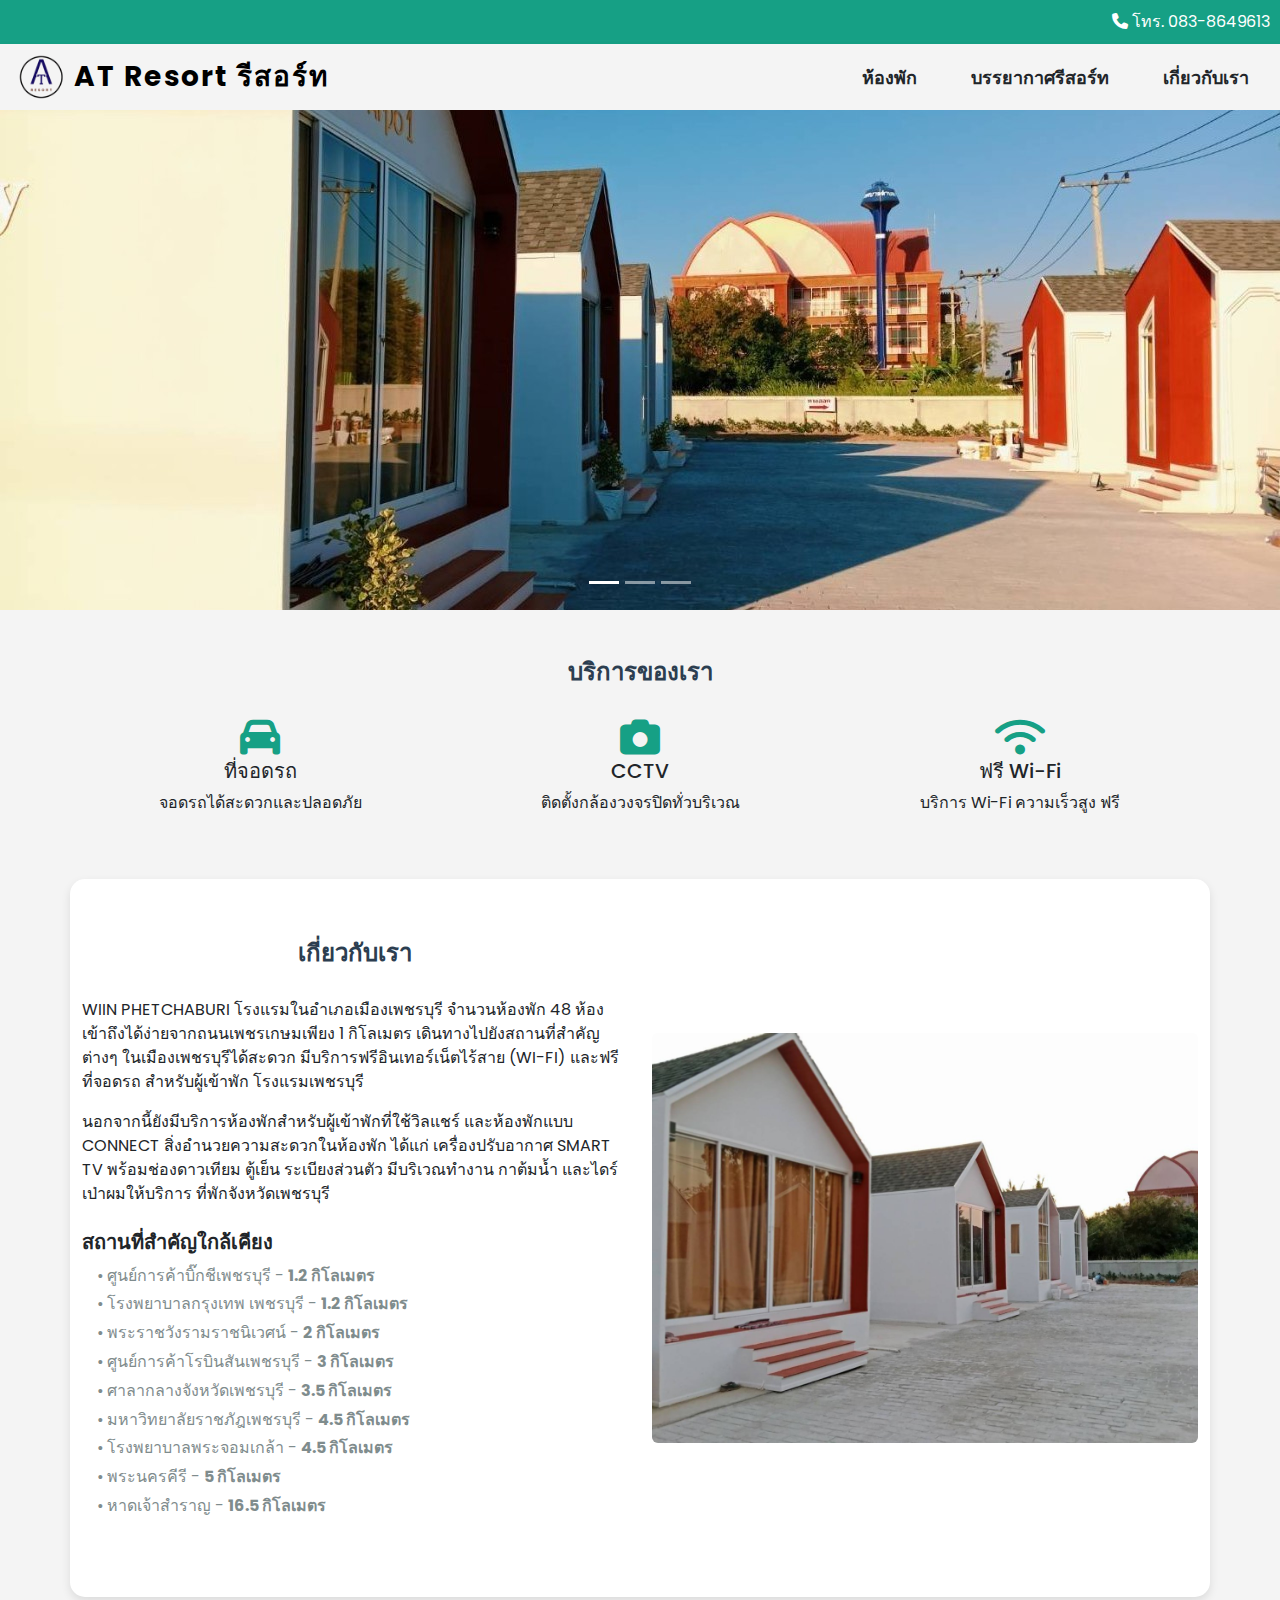
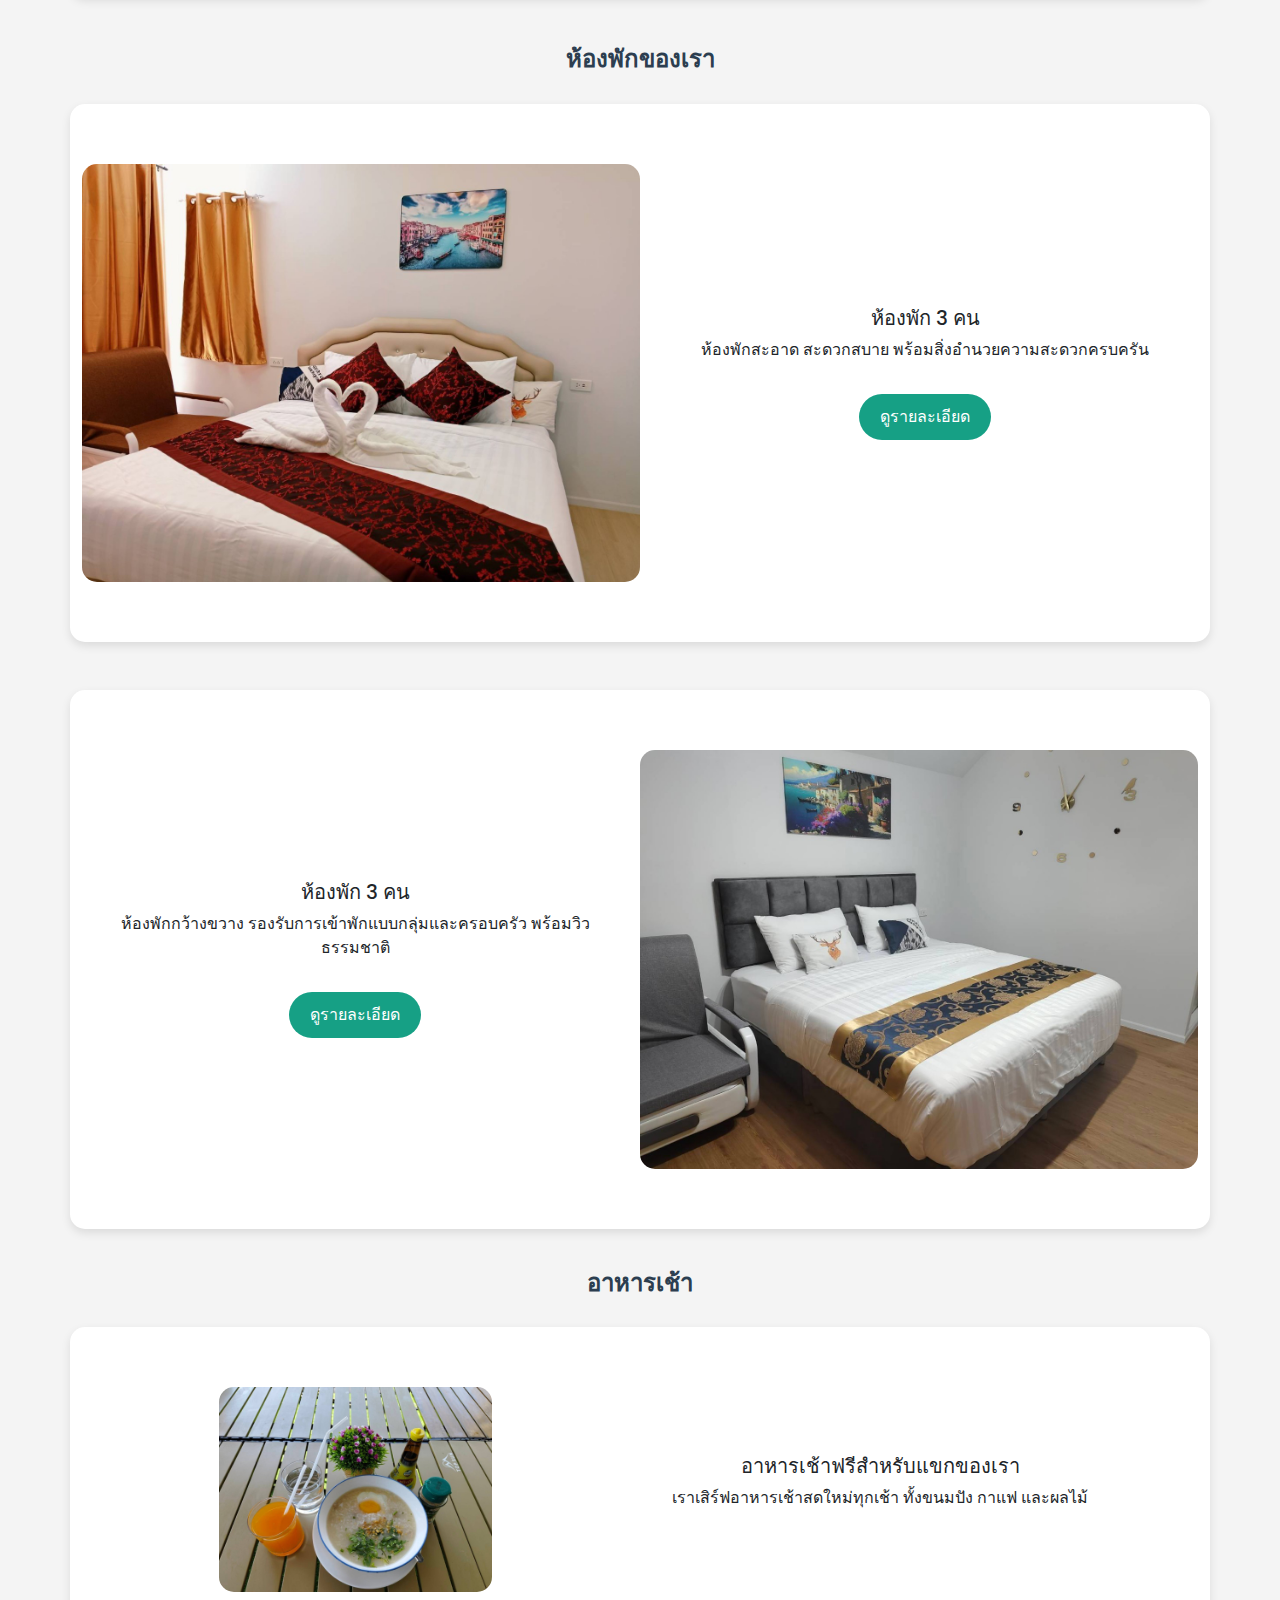
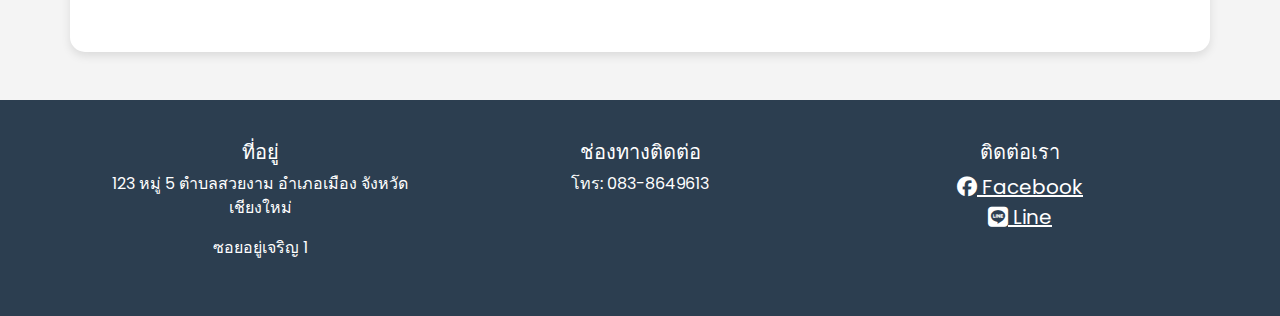
==== index.html @ 9716ce01 "Add files via upload" ====
<!DOCTYPE html>
<html lang="th">

<head>
    <meta charset="UTF-8">
    <meta name="viewport" content="width=device-width, initial-scale=1.0">
    <title>AT Resort | รีสอร์ท</title>
    <script src="https://cdn.jsdelivr.net/npm/bootstrap@5.3.0/dist/js/bootstrap.bundle.min.js"></script>

    <!-- Bootstrap 5 -->
    <link href="https://cdn.jsdelivr.net/npm/bootstrap@5.3.0/dist/css/bootstrap.min.css" rel="stylesheet">

    <!-- Font Awesome -->
    <link rel="stylesheet" href="https://cdnjs.cloudflare.com/ajax/libs/font-awesome/6.5.1/css/all.min.css">

    <!-- Google Font -->
    <link href="https://fonts.googleapis.com/css2?family=Poppins:wght@300;400;600&display=swap" rel="stylesheet">

    <style>
        /* Global Styles */
        * {
            margin: 0;
            padding: 0;
            box-sizing: border-box;
            font-family: 'Poppins', sans-serif;
        }

        body {
            background-color: #f4f4f4;
        }

        /* Top Nav */
        .nav-top {
            background-color: #16a085;
            text-align: left;
            color: white;
            font-size: 16px;
            display: flex;
            justify-content: flex-end;
            padding-left: 20px;
            padding: 10px;
        }

        .nav-container {
            display: flex;
            justify-content: space-between;
            align-items: center;
            padding: 15px 20px;
            box-shadow: 0 4px 8px rgba(0, 0, 0, 0.1);
        }

        .nav-logo h1 {
            font-size: 28px;
            color: #000000;
            font-weight: bold;
            letter-spacing: 2px;
        }

        .nav-menu ul {
            list-style: none;
            display: flex;
            gap: 30px;
        }

        .nav-menu a {
            text-decoration: none;
            font-size: 18px;
            color: #000000;
            font-weight: 500;
            transition: 0.3s ease;
            padding: 10px 15px;
        }

        .nav-menu a:hover {
            color: #16a085;
            /* เปลี่ยนสีของตัวอักษรเมื่อ hover */
            border-bottom: 2px solid #16a085;
            /* เพิ่มเส้นใต้เมนู */
        }

            /* Navbar Menu Hover Effect */
    .nav-menu ul li a {
        position: relative;
        padding: 10px 15px;
        transition: all 0.3s ease-in-out;
        border-radius: 8px;
    }

    /* เอฟเฟกต์ Hover บนเมนู (เฉพาะจอใหญ่) */
    @media (min-width: 992px) {
        .nav-menu ul li a:hover {
            background-color: #16a085;
            color: white !important;
            box-shadow: 0px 4px 10px rgba(0, 0, 0, 0.15);
            transform: translateY(-2px);
        }
    }
        /* Banner */
        .banner {
            width: 100%;
            height: 60vh;
            overflow: hidden;
        }

        .banner img {
            width: 100%;
            height: 100%;
            object-fit: cover;
            opacity: 0.9;
        }

        /* Section */
        .section-title {
            text-align: center;
            margin-bottom: 30px;
            font-size: 24px;
            font-weight: 600;
            color: #2c3e50;
        }

        .room-section,
        .breakfast-section {
            padding: 60px 0;
            background-color: white;
            border-radius: 15px;
            box-shadow: 0 4px 10px rgba(0, 0, 0, 0.1);
            overflow: hidden;
            margin-bottom: 40px;
        }

        .img-container img {
            border-radius: 15px;
            transition: transform 0.4s ease-in-out;
        }

        .img-container:hover img {
            transform: scale(1.05);
        }

        .room-info,
        .breakfast-info {
            padding: 20px;
            text-align: center;
        }

        /* ABOUT Section */
        .about-section {
            padding: 60px 0;
            background-color: white;
            border-radius: 15px;
            box-shadow: 0 4px 10px rgba(0, 0, 0, 0.1);
            overflow: hidden;
            margin-bottom: 40px;
        }

        .about-section .section-title {
            font-size: 24px;
            font-weight: 600;
            color: #2c3e50;
        }

        .about-section ul {
            padding-left: 15px;
        }

        .about-section ul li {
            font-size: 16px;
            color: #7f8c8d;
            line-height: 1.8;
        }

        .btn-resort {
            background: #16a085;
            color: white;
            border-radius: 25px;
            padding: 10px 20px;
            transition: 0.3s ease-in-out;
        }

        .btn-resort:hover {
            background: #1abc9c;
            color: #ffffff;
            transform: scale(1.1);
        }

        /* Footer */
        .footer {
            background-color: #2c3e50;
            color: white;
            padding: 40px 0;
            text-align: center;
        }

        .footer .social-icons a {
            color: white;
            font-size: 20px;
            margin: 0 10px;
            transition: 0.3s;
        }

        .footer .social-icons a:hover {
            color: #1abc9c;
        }
    </style>
</head>

<body>

   <!-- Top Nav -->
<div class="nav-top">
    <span><i class="fa-solid fa-phone"></i> โทร. 083-8649613</span>
</div>

<header>
    <div class="nav-container d-flex align-items-center justify-content-between px-3 py-2">
        <!-- โลโก้ -->
        <div class="nav-logo d-flex align-items-center">
            <img src="Logo-01.png" alt="AT Resort Logo" class="logo-img me-2" style="height: 50px; width: 50px;object-fit: contain; ">
            <h1 class="m-0">AT Resort รีสอร์ท</h1>
        </div>

        <!-- เมนูหลัก (แสดงเฉพาะจอใหญ่) -->
        <nav class="nav-menu d-none d-lg-flex">
            <ul class="d-flex list-unstyled m-0 gap-4">
                <li><a href="#" class="text-decoration-none text-dark fw-semibold">ห้องพัก</a></li>
                <li><a href="#" class="text-decoration-none text-dark fw-semibold">บรรยากาศรีสอร์ท</a></li>
                <li><a href="#" class="text-decoration-none text-dark fw-semibold">เกี่ยวกับเรา</a></li>
            </ul>
        </nav>

        <!-- Burger Menu Button (แสดงเฉพาะจอเล็ก) -->
        <button class="navbar-toggler d-lg-none border-0 bg-transparent shadow-sm rounded-circle p-2" 
                type="button" data-bs-toggle="collapse" data-bs-target="#navbarNav">
            <i class="fa-solid fa-bars fs-3"></i>
        </button>
    </div>

    <!-- เมนูสำหรับจอเล็ก (ใช้ collapse) -->
    <div class="collapse navbar-collapse d-lg-none bg-light p-3 shadow-sm rounded" id="navbarNav">
        <ul class="navbar-nav d-flex flex-column align-items-center text-center">
            <li class="py-2 w-100"><a href="#" class="text-decoration-none text-dark fw-semibold d-block py-2">ห้องพัก</a></li>
            <li class="py-2 w-100"><a href="#" class="text-decoration-none text-dark fw-semibold d-block py-2">บรรยากาศรีสอร์ท</a></li>
            <li class="py-2 w-100"><a href="#" class="text-decoration-none text-dark fw-semibold d-block py-2">เกี่ยวกับเรา</a></li>
        </ul>
    </div>
</header>

    
    

    <!-- Carousel (Banner) -->
    <div id="carouselExampleIndicators" class="carousel slide" data-bs-ride="carousel">
        <div class="carousel-indicators">
            <button type="button" data-bs-target="#carouselExampleIndicators" data-bs-slide-to="0"
                class="active"></button>
            <button type="button" data-bs-target="#carouselExampleIndicators" data-bs-slide-to="1"></button>
            <button type="button" data-bs-target="#carouselExampleIndicators" data-bs-slide-to="2"></button>
        </div>
        <div class="carousel-inner">
            <div class="carousel-item active">
                <img src="AT-resort01.jpg" class="d-block w-100" alt="Banner 1"
                    style="height: 500px; object-fit: cover; transition: 0.5s;">
            </div>
            <div class="carousel-item">
                <img src="AT-resort01.jpg" class="d-block w-100" alt="Banner 2"
                    style="height: 500px; object-fit: cover; transition: 0.5s;">
            </div>
            <div class="carousel-item">
                <img src="AT-resort01.jpg" class="d-block w-100" alt="Banner 3"
                    style="height: 500px; object-fit: cover; transition: 0.5s;">
            </div>
        </div>
    </div>

    <!-- Service Icons Section -->
    <div class="container mt-5">
        <h2 class="section-title">บริการของเรา</h2>
        <div class="row text-center">
            <!-- Service 1: Car Parking -->
            <div class="col-md-4">
                <i class="fa-solid fa-car" style="font-size: 40px; color: #16a085;"></i>
                <h5>ที่จอดรถ</h5>
                <p>จอดรถได้สะดวกและปลอดภัย</p>
            </div>
            <!-- Service 2: CCTV -->
            <div class="col-md-4">
                <i class="fa-solid fa-camera" style="font-size: 40px; color: #16a085;"></i>
                <h5>CCTV</h5>
                <p>ติดตั้งกล้องวงจรปิดทั่วบริเวณ</p>
            </div>
            <!-- Service 3: Free Wi-Fi -->
            <div class="col-md-4">
                <i class="fa-solid fa-wifi" style="font-size: 40px; color: #16a085;"></i>
                <h5>ฟรี Wi-Fi</h5>
                <p>บริการ Wi-Fi ความเร็วสูง ฟรี</p>
            </div>
        </div>
    </div>




    <!-- ABOUT WIIN PHETCHABURI -->
    <div class="container mt-5">
        <div class="row about-section">
            <!-- ข้อความอยู่ซ้าย -->
            <div class="col-md-6 d-flex align-items-center">
                <div>
                    <h2 class="section-title">เกี่ยวกับเรา</h2>
                    <p>
                        WIIN PHETCHABURI โรงแรมในอำเภอเมืองเพชรบุรี จำนวนห้องพัก 48 ห้อง
                        เข้าถึงได้ง่ายจากถนนเพชรเกษมเพียง 1 กิโลเมตร เดินทางไปยังสถานที่สำคัญต่างๆ
                        ในเมืองเพชรบุรีได้สะดวก มีบริการฟรีอินเทอร์เน็ตไร้สาย (WI-FI) และฟรีที่จอดรถ
                        สำหรับผู้เข้าพัก โรงแรมเพชรบุรี
                    </p>
                    <p>
                        นอกจากนี้ยังมีบริการห้องพักสำหรับผู้เข้าพักที่ใช้วิลแชร์ และห้องพักแบบ CONNECT
                        สิ่งอำนวยความสะดวกในห้องพัก ได้แก่ เครื่องปรับอากาศ SMART TV พร้อมช่องดาวเทียม
                        ตู้เย็น ระเบียงส่วนตัว มีบริเวณทำงาน กาต้มน้ำ และไดร์เป่าผมให้บริการ ที่พักจังหวัดเพชรบุรี
                    </p>

                    <h5 class="mt-4 fw-bold">สถานที่สำคัญใกล้เคียง</h5>
                    <ul class="list-unstyled">
                        <li>• ศูนย์การค้าบิ๊กชีเพชรบุรี - <strong>1.2 กิโลเมตร</strong></li>
                        <li>• โรงพยาบาลกรุงเทพ เพชรบุรี - <strong>1.2 กิโลเมตร</strong></li>
                        <li>• พระราชวังรามราชนิเวศน์ - <strong>2 กิโลเมตร</strong></li>
                        <li>• ศูนย์การค้าโรบินสันเพชรบุรี - <strong>3 กิโลเมตร</strong></li>
                        <li>• ศาลากลางจังหวัดเพชรบุรี - <strong>3.5 กิโลเมตร</strong></li>
                        <li>• มหาวิทยาลัยราชภัฎเพชรบุรี - <strong>4.5 กิโลเมตร</strong></li>
                        <li>• โรงพยาบาลพระจอมเกล้า - <strong>4.5 กิโลเมตร</strong></li>
                        <li>• พระนครคีรี - <strong>5 กิโลเมตร</strong></li>
                        <li>• หาดเจ้าสำราญ - <strong>16.5 กิโลเมตร</strong></li>
                    </ul>
                </div>
            </div>

            <!-- รูปภาพอยู่ขวา -->
            <div class="col-md-6 d-flex align-items-center">
                <div class="img-container">
                    <img src="image01.jpg" class="img-fluid w-100 rounded" alt="WIIN PHETCHABURI">
                </div>
            </div>
        </div>
    </div>


    <!-- Room Section -->
    <div class="container mt-5">
        <h2 class="section-title">ห้องพักของเรา</h2>
        <div class="row mb-5 room-section">
            <div class="col-md-6 pe-0">
                <div class="img-container">
                    <img src="Room01.jpg" class="img-fluid w-100" alt="ห้องพัก 3 คน">
                </div>
            </div>
            <div class="col-md-6 d-flex align-items-center justify-content-center">
                <div class="room-info">
                    <h5>ห้องพัก 3 คน</h5>
                    <p>ห้องพักสะอาด สะดวกสบาย พร้อมสิ่งอำนวยความสะดวกครบครัน</p>
                    <a href="#" class="btn btn-resort mt-3">ดูรายละเอียด</a>
                </div>
            </div>
        </div>

        <div class="row room-section">
            <div class="col-md-6 d-flex align-items-center justify-content-center">
                <div class="room-info">
                    <h5>ห้องพัก 3 คน</h5>
                    <p>ห้องพักกว้างขวาง รองรับการเข้าพักแบบกลุ่มและครอบครัว พร้อมวิวธรรมชาติ</p>
                    <a href="#" class="btn btn-resort mt-3">ดูรายละเอียด</a>
                </div>
            </div>
            <div class="col-md-6 ps-0">
                <div class="img-container">
                    <img src="Room02.jpg" class="img-fluid w-100" alt="ห้องพัก 3 คน">
                </div>
            </div>
        </div>
    </div>

    <!-- Breakfast Section -->
    <div class="container">
        <h2 class="section-title">อาหารเช้า</h2>
        <div class="row breakfast-section">
            <div class="col-md-6">
                <div class="img-container text-center">
                    <img src="image02.jpg" class="img-fluid w-50" alt="อาหารเช้า">
                </div>
            </div>
            <div class="col-md-6 d-flex align-items-center">
                <div class="breakfast-info">
                    <h5>อาหารเช้าฟรีสำหรับแขกของเรา</h5>
                    <p>เราเสิร์ฟอาหารเช้าสดใหม่ทุกเช้า ทั้งขนมปัง กาแฟ และผลไม้</p>
                </div>
            </div>
        </div>
    </div>

    <footer class="footer mt-5">
        <div class="container">
            <div class="row">
                <!-- คอลัม 1: ที่อยู่ + Google Map -->
                <div class="col-md-4">
                    <h5>ที่อยู่</h5>
                    <p>123 หมู่ 5 ตำบลสวยงาม อำเภอเมือง จังหวัดเชียงใหม่</p>
                    <p>ซอยอยู่เจริญ 1</p>
                </div>

                <!-- คอลัม 2: ช่องทางติดต่อ -->
                <div class="col-md-4">
                    <h5>ช่องทางติดต่อ</h5>
                    <p>โทร: 083-8649613</p>
                </div>

                <!-- คอลัม 3: ติดต่อผ่าน Facebook และ Line -->
                <div class="col-md-4">
                    <h5>ติดต่อเรา</h5>
                    <div class="social-icons">
                        <a href="#" class="social-icon"><i class="fa-brands fa-facebook"></i> Facebook</a><br>
                        <a href="#" class="social-icon"><i class="fa-brands fa-line"></i> Line</a>
                    </div>
                </div>
            </div>
        </div>
    </footer>

</body>

</html>
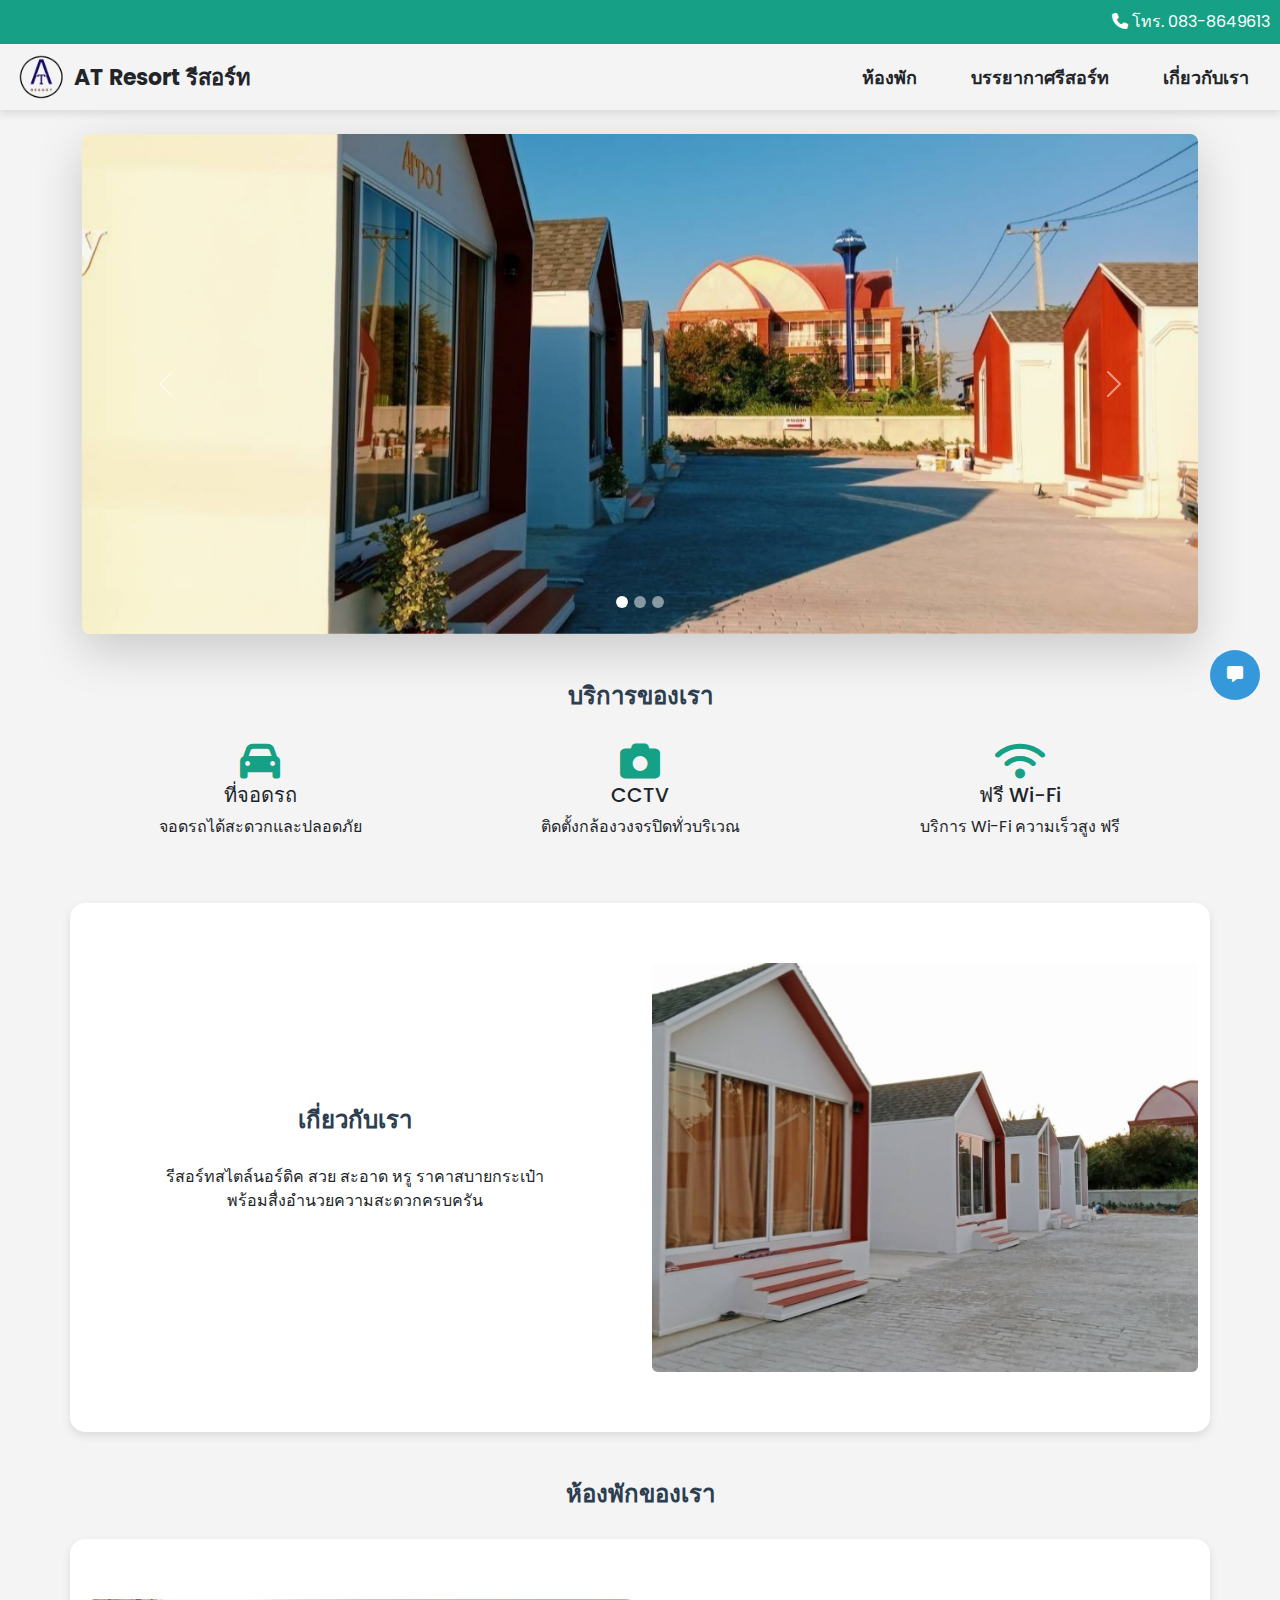
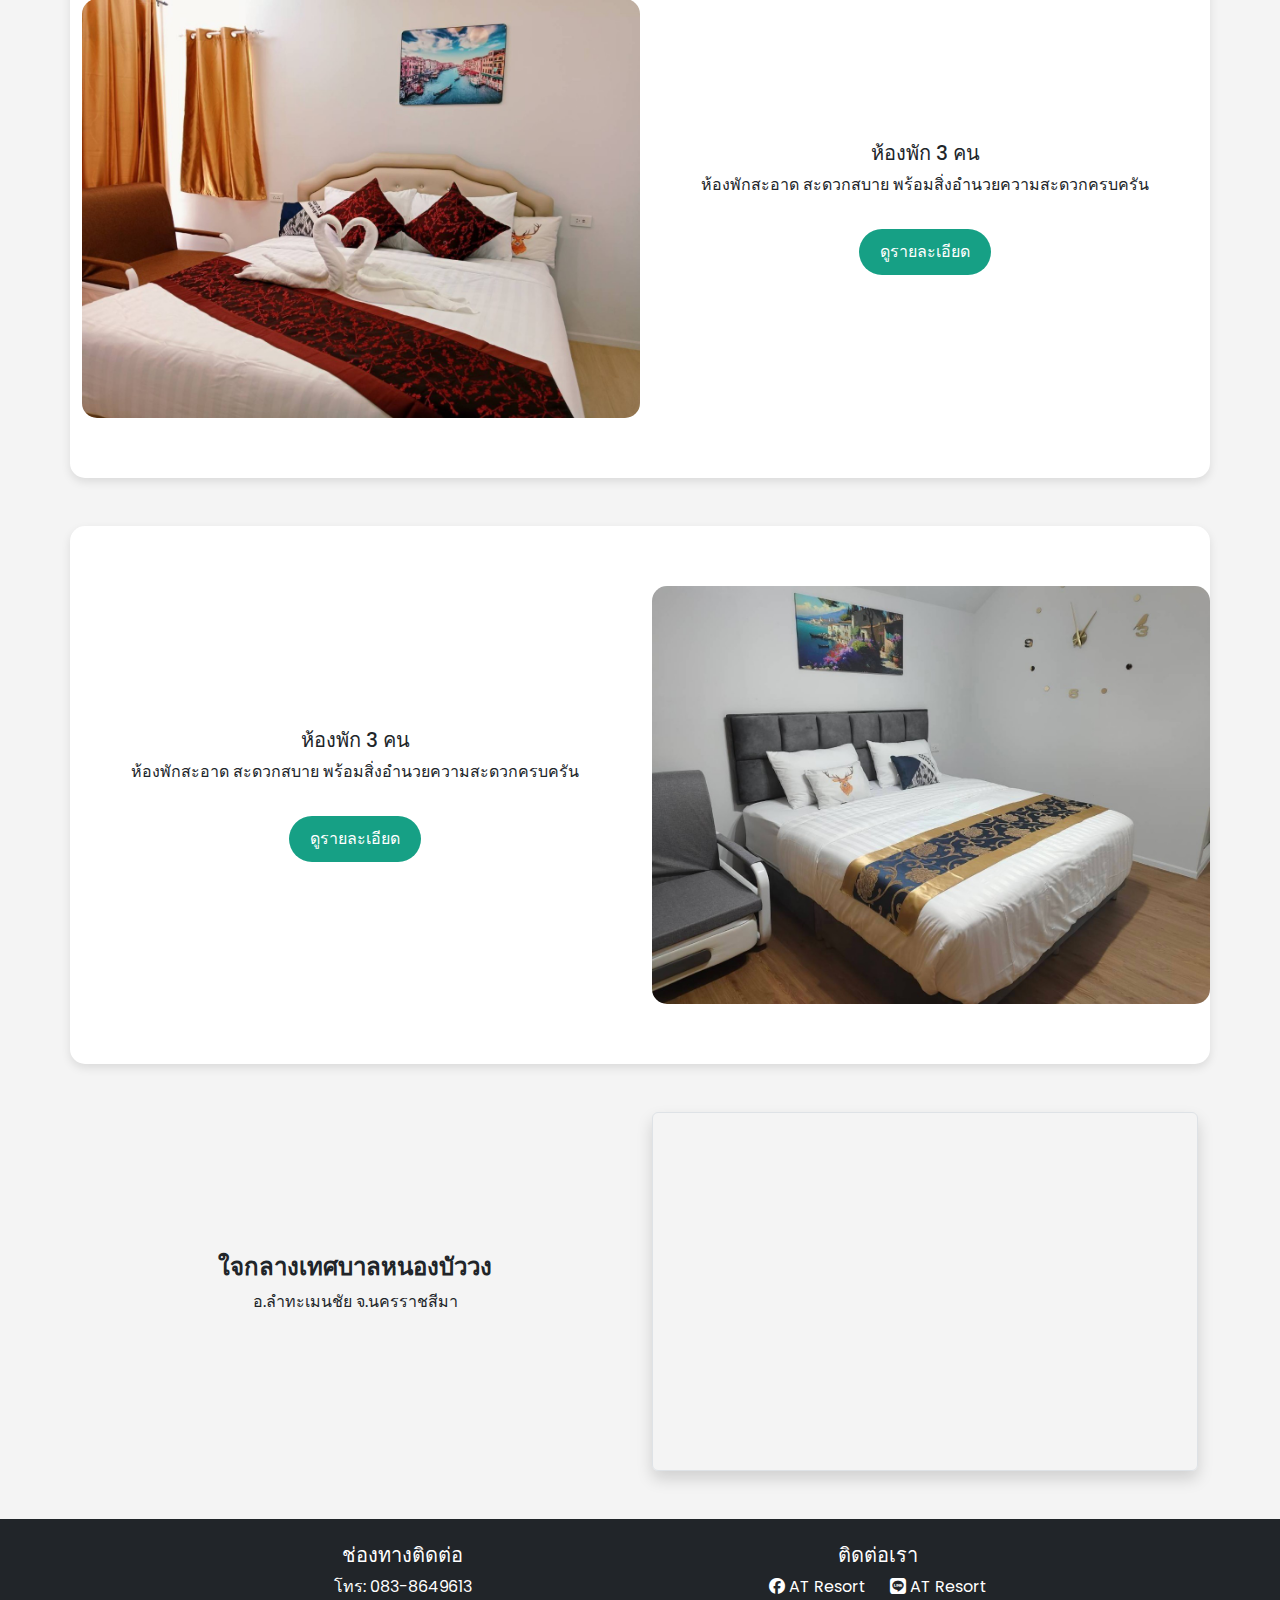
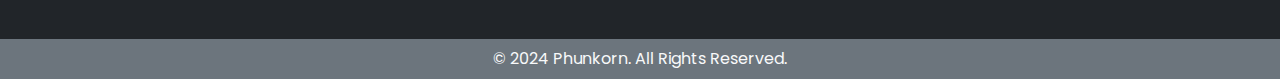
==== commit f6de0baf: "Update index.html" ====
--- a/index.html
+++ b/index.html
@@ -78,23 +78,24 @@
             /* เพิ่มเส้นใต้เมนู */
         }
 
-            /* Navbar Menu Hover Effect */
-    .nav-menu ul li a {
-        position: relative;
-        padding: 10px 15px;
-        transition: all 0.3s ease-in-out;
-        border-radius: 8px;
-    }
-
-    /* เอฟเฟกต์ Hover บนเมนู (เฉพาะจอใหญ่) */
-    @media (min-width: 992px) {
-        .nav-menu ul li a:hover {
-            background-color: #16a085;
-            color: white !important;
-            box-shadow: 0px 4px 10px rgba(0, 0, 0, 0.15);
-            transform: translateY(-2px);
-        }
-    }
+        /* Navbar Menu Hover Effect */
+        .nav-menu ul li a {
+            position: relative;
+            padding: 10px 15px;
+            transition: all 0.3s ease-in-out;
+            border-radius: 8px;
+        }
+
+        /* เอฟเฟกต์ Hover บนเมนู (เฉพาะจอใหญ่) */
+        @media (min-width: 992px) {
+            .nav-menu ul li a:hover {
+                background-color: #16a085;
+                color: white !important;
+                box-shadow: 0px 4px 10px rgba(0, 0, 0, 0.15);
+                transform: translateY(-2px);
+            }
+        }
+
         /* Banner */
         .banner {
             width: 100%;
@@ -201,76 +202,219 @@
         .footer .social-icons a:hover {
             color: #1abc9c;
         }
+
+        /* เมนูติดต่อเรา */
+        #menuContact {
+            position: fixed;
+            bottom: 270px;
+            right: 20px;
+            display: flex;
+            flex-direction: column;
+            gap: 10px;
+            opacity: 0;
+            visibility: hidden;
+            transform: translateY(20px);
+            transition: transform 0.3s ease, opacity 0.3s ease, visibility 0.3s ease;
+            z-index: 999;
+        }
+
+        /* เมื่อเมนูเปิด */
+        #menuContact.active {
+            opacity: 1;
+            visibility: visible;
+            transform: translateY(0);
+        }
+
+        /* สไตล์ปุ่มไอคอน */
+        .icon-btn {
+            display: flex;
+            align-items: center;
+            justify-content: center;
+            width: 50px;
+            height: 50px;
+            background: white;
+            border-radius: 50%;
+            box-shadow: 0px 4px 10px rgba(0, 0, 0, 0.2);
+            transition: background 0.3s ease, transform 0.2s ease;
+            text-decoration: none;
+        }
+
+        .icon-btn i {
+            font-size: 24px;
+        }
+
+        /* สีของไอคอน */
+        .icon-btn:first-child i {
+            color: #1877F2;
+            /* Facebook */
+        }
+
+        .icon-btn:last-child i {
+            color: #06C755;
+            /* Line */
+        }
+
+        /* เอฟเฟกต์ Hover */
+        .icon-btn:hover {
+            background: #f0f0f0;
+            transform: scale(1.1);
+        }
     </style>
 </head>
 
 <body>
 
-   <!-- Top Nav -->
-<div class="nav-top">
-    <span><i class="fa-solid fa-phone"></i> โทร. 083-8649613</span>
-</div>
-
-<header>
-    <div class="nav-container d-flex align-items-center justify-content-between px-3 py-2">
-        <!-- โลโก้ -->
-        <div class="nav-logo d-flex align-items-center">
-            <img src="Logo-01.png" alt="AT Resort Logo" class="logo-img me-2" style="height: 50px; width: 50px;object-fit: contain; ">
-            <h1 class="m-0">AT Resort รีสอร์ท</h1>
-        </div>
-
-        <!-- เมนูหลัก (แสดงเฉพาะจอใหญ่) -->
-        <nav class="nav-menu d-none d-lg-flex">
-            <ul class="d-flex list-unstyled m-0 gap-4">
-                <li><a href="#" class="text-decoration-none text-dark fw-semibold">ห้องพัก</a></li>
-                <li><a href="#" class="text-decoration-none text-dark fw-semibold">บรรยากาศรีสอร์ท</a></li>
-                <li><a href="#" class="text-decoration-none text-dark fw-semibold">เกี่ยวกับเรา</a></li>
+
+
+
+    <!-- ปุ่ม Scroll to Top -->
+    <button type="button" id="btnScrollTop" class="btn rounded-circle shadow-none" onclick="topFunction()"
+        style="display: none; position: fixed; bottom: 130px; right: 20px; background: #16a085; color: white; width: 50px; height: 50px; border: none; border-radius: 50%; z-index: 1000;">
+        <i class="fa fa-chevron-up"></i>
+    </button>
+
+    <!-- ปุ่มติดต่อเรา -->
+    <button type="button" id="btnContact" class="btn rounded-circle shadow-none"
+        style="position: fixed; bottom: 200px; right: 20px; background: #3498db; color: white; width: 50px; height: 50px; border: none; border-radius: 50%; z-index: 1000;">
+        <i class="fa-solid fa-message"></i>
+    </button>
+
+    <!-- เมนูติดต่อเรา (Facebook และ Line) -->
+    <div id="menuContact" class="contact-menu">
+        <a href="https://www.facebook.com/ATresort1" target="_blank" class="icon-btn">
+            <i class="fa-brands fa-facebook"></i>
+        </a>
+        <a href="https://line.me" target="_blank" class="icon-btn">
+            <i class="fa-brands fa-line"></i>
+        </a>
+    </div>
+
+
+
+    <!-- Top Nav -->
+    <div class="nav-top">
+        <span><i class="fa-solid fa-phone text-decoration-none"></i> โทร. 083-8649613</span>
+    </div>
+
+    <header>
+        <div class="nav-container d-flex align-items-center justify-content-between px-3 py-2">
+            <!-- โลโก้ -->
+            <div class="nav-logo d-flex align-items-center">
+                <img src="Logo-01.png" alt="AT Resort Logo" class="logo-img me-2"
+                    style="height: 50px; width: 50px;object-fit: contain; ">
+                <span class="m-0" style="font-size: 22px; font-weight: bold;">AT Resort รีสอร์ท</span>
+            </div>
+
+            <!-- เมนูหลัก (แสดงเฉพาะจอใหญ่) -->
+            <nav class="nav-menu d-none d-lg-flex">
+                <ul class="d-flex list-unstyled m-0 gap-4">
+                    <li><a href="#" class="text-decoration-none text-dark fw-semibold">ห้องพัก</a></li>
+                    <li><a href="#" class="text-decoration-none text-dark fw-semibold">บรรยากาศรีสอร์ท</a></li>
+                    <li><a href="#" class="text-decoration-none text-dark fw-semibold">เกี่ยวกับเรา</a></li>
+                </ul>
+            </nav>
+
+            <!-- Burger Menu Button (แสดงเฉพาะจอเล็ก) -->
+            <button class="navbar-toggler d-lg-none border-0 bg-transparent shadow-sm rounded-circle p-2" type="button"
+                data-bs-toggle="collapse" data-bs-target="#navbarNav">
+                <i class="fa-solid fa-bars fs-3"></i>
+            </button>
+        </div>
+
+        <!-- เมนูสำหรับจอเล็ก (ใช้ collapse) -->
+        <div class="collapse navbar-collapse d-lg-none bg-light p-3 shadow-sm rounded" id="navbarNav">
+            <ul class="navbar-nav d-flex flex-column align-items-center text-center">
+                <li class="py-2 w-100"><a href="#"
+                        class="text-decoration-none text-dark fw-semibold d-block py-2">ห้องพัก</a></li>
+                <li class="py-2 w-100"><a href="#"
+                        class="text-decoration-none text-dark fw-semibold d-block py-2">บรรยากาศรีสอร์ท</a></li>
+                <li class="py-2 w-100"><a href="#"
+                        class="text-decoration-none text-dark fw-semibold d-block py-2">เกี่ยวกับเรา</a></li>
             </ul>
-        </nav>
-
-        <!-- Burger Menu Button (แสดงเฉพาะจอเล็ก) -->
-        <button class="navbar-toggler d-lg-none border-0 bg-transparent shadow-sm rounded-circle p-2" 
-                type="button" data-bs-toggle="collapse" data-bs-target="#navbarNav">
-            <i class="fa-solid fa-bars fs-3"></i>
-        </button>
-    </div>
-
-    <!-- เมนูสำหรับจอเล็ก (ใช้ collapse) -->
-    <div class="collapse navbar-collapse d-lg-none bg-light p-3 shadow-sm rounded" id="navbarNav">
-        <ul class="navbar-nav d-flex flex-column align-items-center text-center">
-            <li class="py-2 w-100"><a href="#" class="text-decoration-none text-dark fw-semibold d-block py-2">ห้องพัก</a></li>
-            <li class="py-2 w-100"><a href="#" class="text-decoration-none text-dark fw-semibold d-block py-2">บรรยากาศรีสอร์ท</a></li>
-            <li class="py-2 w-100"><a href="#" class="text-decoration-none text-dark fw-semibold d-block py-2">เกี่ยวกับเรา</a></li>
-        </ul>
-    </div>
-</header>
-
-    
-    
-
-    <!-- Carousel (Banner) -->
-    <div id="carouselExampleIndicators" class="carousel slide" data-bs-ride="carousel">
-        <div class="carousel-indicators">
-            <button type="button" data-bs-target="#carouselExampleIndicators" data-bs-slide-to="0"
-                class="active"></button>
-            <button type="button" data-bs-target="#carouselExampleIndicators" data-bs-slide-to="1"></button>
-            <button type="button" data-bs-target="#carouselExampleIndicators" data-bs-slide-to="2"></button>
-        </div>
-        <div class="carousel-inner">
-            <div class="carousel-item active">
-                <img src="AT-resort01.jpg" class="d-block w-100" alt="Banner 1"
-                    style="height: 500px; object-fit: cover; transition: 0.5s;">
-            </div>
-            <div class="carousel-item">
-                <img src="AT-resort01.jpg" class="d-block w-100" alt="Banner 2"
-                    style="height: 500px; object-fit: cover; transition: 0.5s;">
-            </div>
-            <div class="carousel-item">
-                <img src="AT-resort01.jpg" class="d-block w-100" alt="Banner 3"
-                    style="height: 500px; object-fit: cover; transition: 0.5s;">
-            </div>
-        </div>
-    </div>
+        </div>
+    </header>
+
+
+
+
+    <div class="container mt-4">
+        <div class="row">
+            <div class="col-12">
+                <!-- Carousel สำหรับ Desktop -->
+                <div id="carouselDesktop" class="carousel slide shadow-lg rounded-3 overflow-hidden d-none d-md-block"
+                    data-bs-ride="carousel">
+                    <div class="carousel-indicators">
+                        <button type="button" data-bs-target="#carouselDesktop" data-bs-slide-to="0"
+                            class="active bg-white rounded-circle" style="width: 12px; height: 12px;"></button>
+                        <button type="button" data-bs-target="#carouselDesktop" data-bs-slide-to="1"
+                            class="bg-white rounded-circle" style="width: 12px; height: 12px;"></button>
+                        <button type="button" data-bs-target="#carouselDesktop" data-bs-slide-to="2"
+                            class="bg-white rounded-circle" style="width: 12px; height: 12px;"></button>
+                    </div>
+
+                    <div class="carousel-inner">
+                        <div class="carousel-item active">
+                            <img src="AT-resort01.jpg" class="d-block w-100" alt="Desktop Banner 1"
+                                style="height: 500px; object-fit: cover;">
+                        </div>
+                        <div class="carousel-item">
+                            <img src="AT-resort01.jpg" class="d-block w-100" alt="Desktop Banner 2"
+                                style="height: 500px; object-fit: cover;">
+                        </div>
+                        <div class="carousel-item">
+                            <img src="AT-resort01.jpg" class="d-block w-100" alt="Desktop Banner 3"
+                                style="height: 500px; object-fit: cover;">
+                        </div>
+                    </div>
+
+                    <button class="carousel-control-prev" type="button" data-bs-target="#carouselDesktop"
+                        data-bs-slide="prev">
+                        <span class="carousel-control-prev-icon"></span>
+                    </button>
+                    <button class="carousel-control-next" type="button" data-bs-target="#carouselDesktop"
+                        data-bs-slide="next">
+                        <span class="carousel-control-next-icon"></span>
+                    </button>
+                </div>
+
+                <!-- Carousel สำหรับ Mobile -->
+                <div id="carouselMobile" class="carousel slide shadow-lg rounded-3 overflow-hidden d-block d-md-none"
+                    data-bs-ride="carousel">
+                    <div class="carousel-indicators">
+                        <button type="button" data-bs-target="#carouselMobile" data-bs-slide-to="0"
+                            class="active bg-white rounded-circle" style="width: 10px; height: 10px;"></button>
+                        <button type="button" data-bs-target="#carouselMobile" data-bs-slide-to="1"
+                            class="bg-white rounded-circle" style="width: 10px; height: 10px;"></button>
+                        <button type="button" data-bs-target="#carouselMobile" data-bs-slide-to="2"
+                            class="bg-white rounded-circle" style="width: 10px; height: 10px;"></button>
+                    </div>
+
+                    <div class="carousel-inner">
+                        <div class="carousel-item active">
+                            <img src="AT-resort01.jpg" class="d-block w-100 img-fluid" alt="Mobile Banner 1">
+                        </div>
+                        <div class="carousel-item">
+                            <img src="AT-resort01.jpg" class="d-block w-100 img-fluid" alt="Mobile Banner 2">
+                        </div>
+                        <div class="carousel-item">
+                            <img src="AT-resort01.jpg" class="d-block w-100 img-fluid" alt="Mobile Banner 3">
+                        </div>
+                    </div>
+
+                    <button class="carousel-control-prev" type="button" data-bs-target="#carouselMobile"
+                        data-bs-slide="prev">
+                        <span class="carousel-control-prev-icon"></span>
+                    </button>
+                    <button class="carousel-control-next" type="button" data-bs-target="#carouselMobile"
+                        data-bs-slide="next">
+                        <span class="carousel-control-next-icon"></span>
+                    </button>
+                </div>
+            </div>
+        </div>
+    </div>
+
+
 
     <!-- Service Icons Section -->
     <div class="container mt-5">
@@ -304,33 +448,14 @@
     <div class="container mt-5">
         <div class="row about-section">
             <!-- ข้อความอยู่ซ้าย -->
-            <div class="col-md-6 d-flex align-items-center">
+            <div class="col-md-6 d-flex align-items-center justify-content-center text-center">
                 <div>
                     <h2 class="section-title">เกี่ยวกับเรา</h2>
                     <p>
-                        WIIN PHETCHABURI โรงแรมในอำเภอเมืองเพชรบุรี จำนวนห้องพัก 48 ห้อง
-                        เข้าถึงได้ง่ายจากถนนเพชรเกษมเพียง 1 กิโลเมตร เดินทางไปยังสถานที่สำคัญต่างๆ
-                        ในเมืองเพชรบุรีได้สะดวก มีบริการฟรีอินเทอร์เน็ตไร้สาย (WI-FI) และฟรีที่จอดรถ
-                        สำหรับผู้เข้าพัก โรงแรมเพชรบุรี
+                        รีสอร์ทสไตล์นอร์ดิค สวย สะอาด หรู ราคาสบายกระเป๋า <br>พร้อมสื่งอำนวยความสะดวกครบครัน
                     </p>
-                    <p>
-                        นอกจากนี้ยังมีบริการห้องพักสำหรับผู้เข้าพักที่ใช้วิลแชร์ และห้องพักแบบ CONNECT
-                        สิ่งอำนวยความสะดวกในห้องพัก ได้แก่ เครื่องปรับอากาศ SMART TV พร้อมช่องดาวเทียม
-                        ตู้เย็น ระเบียงส่วนตัว มีบริเวณทำงาน กาต้มน้ำ และไดร์เป่าผมให้บริการ ที่พักจังหวัดเพชรบุรี
-                    </p>
-
-                    <h5 class="mt-4 fw-bold">สถานที่สำคัญใกล้เคียง</h5>
-                    <ul class="list-unstyled">
-                        <li>• ศูนย์การค้าบิ๊กชีเพชรบุรี - <strong>1.2 กิโลเมตร</strong></li>
-                        <li>• โรงพยาบาลกรุงเทพ เพชรบุรี - <strong>1.2 กิโลเมตร</strong></li>
-                        <li>• พระราชวังรามราชนิเวศน์ - <strong>2 กิโลเมตร</strong></li>
-                        <li>• ศูนย์การค้าโรบินสันเพชรบุรี - <strong>3 กิโลเมตร</strong></li>
-                        <li>• ศาลากลางจังหวัดเพชรบุรี - <strong>3.5 กิโลเมตร</strong></li>
-                        <li>• มหาวิทยาลัยราชภัฎเพชรบุรี - <strong>4.5 กิโลเมตร</strong></li>
-                        <li>• โรงพยาบาลพระจอมเกล้า - <strong>4.5 กิโลเมตร</strong></li>
-                        <li>• พระนครคีรี - <strong>5 กิโลเมตร</strong></li>
-                        <li>• หาดเจ้าสำราญ - <strong>16.5 กิโลเมตร</strong></li>
-                    </ul>
+
+
                 </div>
             </div>
 
@@ -346,7 +471,9 @@
 
     <!-- Room Section -->
     <div class="container mt-5">
-        <h2 class="section-title">ห้องพักของเรา</h2>
+        <h2 class="section-title text-center">ห้องพักของเรา</h2>
+
+        <!-- ห้องพักแถวที่ 1 -->
         <div class="row mb-5 room-section">
             <div class="col-md-6 pe-0">
                 <div class="img-container">
@@ -362,68 +489,128 @@
             </div>
         </div>
 
-        <div class="row room-section">
+        <!-- ห้องพักแถวที่ 2 (สลับตำแหน่ง) -->
+        <div class="row mb-5 room-section flex-md-row-reverse">
+            <div class="col-md-6 pe-0">
+                <div class="img-container">
+                    <img src="Room02.jpg" class="img-fluid w-100" alt="ห้องพัก 3 คน">
+                </div>
+            </div>
             <div class="col-md-6 d-flex align-items-center justify-content-center">
                 <div class="room-info">
                     <h5>ห้องพัก 3 คน</h5>
-                    <p>ห้องพักกว้างขวาง รองรับการเข้าพักแบบกลุ่มและครอบครัว พร้อมวิวธรรมชาติ</p>
+                    <p>ห้องพักสะอาด สะดวกสบาย พร้อมสิ่งอำนวยความสะดวกครบครัน</p>
                     <a href="#" class="btn btn-resort mt-3">ดูรายละเอียด</a>
                 </div>
             </div>
-            <div class="col-md-6 ps-0">
-                <div class="img-container">
-                    <img src="Room02.jpg" class="img-fluid w-100" alt="ห้องพัก 3 คน">
-                </div>
-            </div>
-        </div>
-    </div>
-
-    <!-- Breakfast Section -->
-    <div class="container">
-        <h2 class="section-title">อาหารเช้า</h2>
-        <div class="row breakfast-section">
-            <div class="col-md-6">
-                <div class="img-container text-center">
-                    <img src="image02.jpg" class="img-fluid w-50" alt="อาหารเช้า">
-                </div>
-            </div>
-            <div class="col-md-6 d-flex align-items-center">
-                <div class="breakfast-info">
-                    <h5>อาหารเช้าฟรีสำหรับแขกของเรา</h5>
-                    <p>เราเสิร์ฟอาหารเช้าสดใหม่ทุกเช้า ทั้งขนมปัง กาแฟ และผลไม้</p>
-                </div>
-            </div>
-        </div>
-    </div>
-
-    <footer class="footer mt-5">
+        </div>
+    </div>
+
+
+
+
+
+    <div class="container my-4">
+        <div class="row align-items-center justify-content-center text-center">
+            <!-- Google Map ด้านซ้าย -->
+            <div class="col-xl-6 col-lg-6 col-md-12 col-sm-12 mb-3">
+                <h4 class="fw-bold">ใจกลางเทศบาลหนองบัววง</h4>
+                <p class="mb-0">อ.ลำทะเมนชัย จ.นครราชสีมา</p>
+            </div>
+
+            <!-- ข้อความด้านขวา -->
+            <div class="col-xl-6 col-lg-6 col-md-12 col-sm-12 text-center text-md-start">
+
+                <div class="google-map border rounded shadow">
+                    <iframe
+                        src="https://www.google.com/maps/embed?pb=!1m18!1m12!1m3!1d3847.3702473176904!2d102.90953635386236!3d15.356421792612249!2m3!1f0!2f0!3f0!3m2!1i1024!2i768!4f13.1!3m3!1m2!1s0x3119ad004cb8471b%3A0xc537715ab43a9396!2sAT%20Resort!5e0!3m2!1sth!2sth!4v1741796759792!5m2!1sth!2sth"
+                        width="100%" height="350" style="border:0;" allowfullscreen="" loading="lazy">
+                    </iframe>
+                </div>
+            </div>
+        </div>
+    </div>
+
+    <footer class="footer mt-5 bg-dark text-white py-4">
         <div class="container">
-            <div class="row">
-                <!-- คอลัม 1: ที่อยู่ + Google Map -->
-                <div class="col-md-4">
-                    <h5>ที่อยู่</h5>
-                    <p>123 หมู่ 5 ตำบลสวยงาม อำเภอเมือง จังหวัดเชียงใหม่</p>
-                    <p>ซอยอยู่เจริญ 1</p>
-                </div>
-
-                <!-- คอลัม 2: ช่องทางติดต่อ -->
-                <div class="col-md-4">
-                    <h5>ช่องทางติดต่อ</h5>
-                    <p>โทร: 083-8649613</p>
-                </div>
-
-                <!-- คอลัม 3: ติดต่อผ่าน Facebook และ Line -->
-                <div class="col-md-4">
-                    <h5>ติดต่อเรา</h5>
-                    <div class="social-icons">
-                        <a href="#" class="social-icon"><i class="fa-brands fa-facebook"></i> Facebook</a><br>
-                        <a href="#" class="social-icon"><i class="fa-brands fa-line"></i> Line</a>
+            <div class="row justify-content-center">
+                <div class="col-md-10">
+                    <div class="row align-items-center text-center">
+                        <!-- คอลัมน์ 1: ช่องทางติดต่อ -->
+                        <div class="col-md-6 mb-3 d-flex flex-column align-items-center">
+                            <h5>ช่องทางติดต่อ</h5>
+                            <p class="mb-0">โทร: 083-8649613</p>
+                        </div>
+    
+                        <!-- คอลัมน์ 2: ติดต่อผ่าน Facebook และ Line -->
+                        <div class="col-md-6 mb-3 d-flex flex-column align-items-center">
+                            <h5>ติดต่อเรา</h5>
+                            <div class="d-flex">
+                                <a href="#" class="text-decoration-none text-white me-4"><i class="fa-brands fa-facebook"></i> AT Resort</a>
+                                <a href="#" class="text-decoration-none text-white"><i class="fa-brands fa-line"></i> AT Resort</a>
+                            </div>
+                        </div>
                     </div>
                 </div>
             </div>
         </div>
     </footer>
 
+     <!-- Copyright -->
+     <div class="bg-secondary text-center py-2">
+        <p class="mb-0 text-light">&copy; 2024 Phunkorn. All Rights Reserved.</p>
+    </div>
+
+
+
+    <script>
+        document.addEventListener("DOMContentLoaded", function () {
+            var btnScrollTop = document.getElementById("btnScrollTop");
+            var btnContact = document.getElementById("btnContact");
+            var menuContact = document.getElementById("menuContact");
+            var contactIcon = btnContact.querySelector("i");
+
+            // เมื่อเลื่อนลงมา ให้แสดงปุ่ม Scroll to Top
+            window.onscroll = function () {
+                if (document.documentElement.scrollTop > 20 || document.body.scrollTop > 20) {
+                    btnScrollTop.style.display = "block";
+                } else {
+                    btnScrollTop.style.display = "none";
+                }
+            };
+
+            // ฟังก์ชันเลื่อนกลับด้านบน
+            window.topFunction = function () {
+                window.scrollTo({ top: 0, behavior: "smooth" });
+            };
+
+            // คลิกปุ่มติดต่อ: เปิด/ปิดเมนูด้วยเอฟเฟกต์ slide
+            btnContact.addEventListener("click", function (event) {
+                event.stopPropagation();
+                if (menuContact.classList.contains("active")) {
+                    menuContact.classList.remove("active");
+                    // เปลี่ยนไอคอนกลับเป็น fa-message
+                    contactIcon.classList.remove("fa-xmark");
+                    contactIcon.classList.add("fa-message");
+                } else {
+                    menuContact.classList.add("active");
+                    // เปลี่ยนไอคอนเป็นกากบาท
+                    contactIcon.classList.remove("fa-message");
+                    contactIcon.classList.add("fa-xmark");
+                }
+            });
+
+            // คลิกที่อื่น: ปิดเมนูติดต่อ (ถ้าเปิดอยู่)
+            document.addEventListener("click", function (event) {
+                if (!event.target.closest("#btnContact") && !event.target.closest("#menuContact")) {
+                    menuContact.classList.remove("active");
+                    contactIcon.classList.remove("fa-xmark");
+                    contactIcon.classList.add("fa-message");
+                }
+            });
+        });
+    </script>
+
 </body>
 
-</html>+</html>
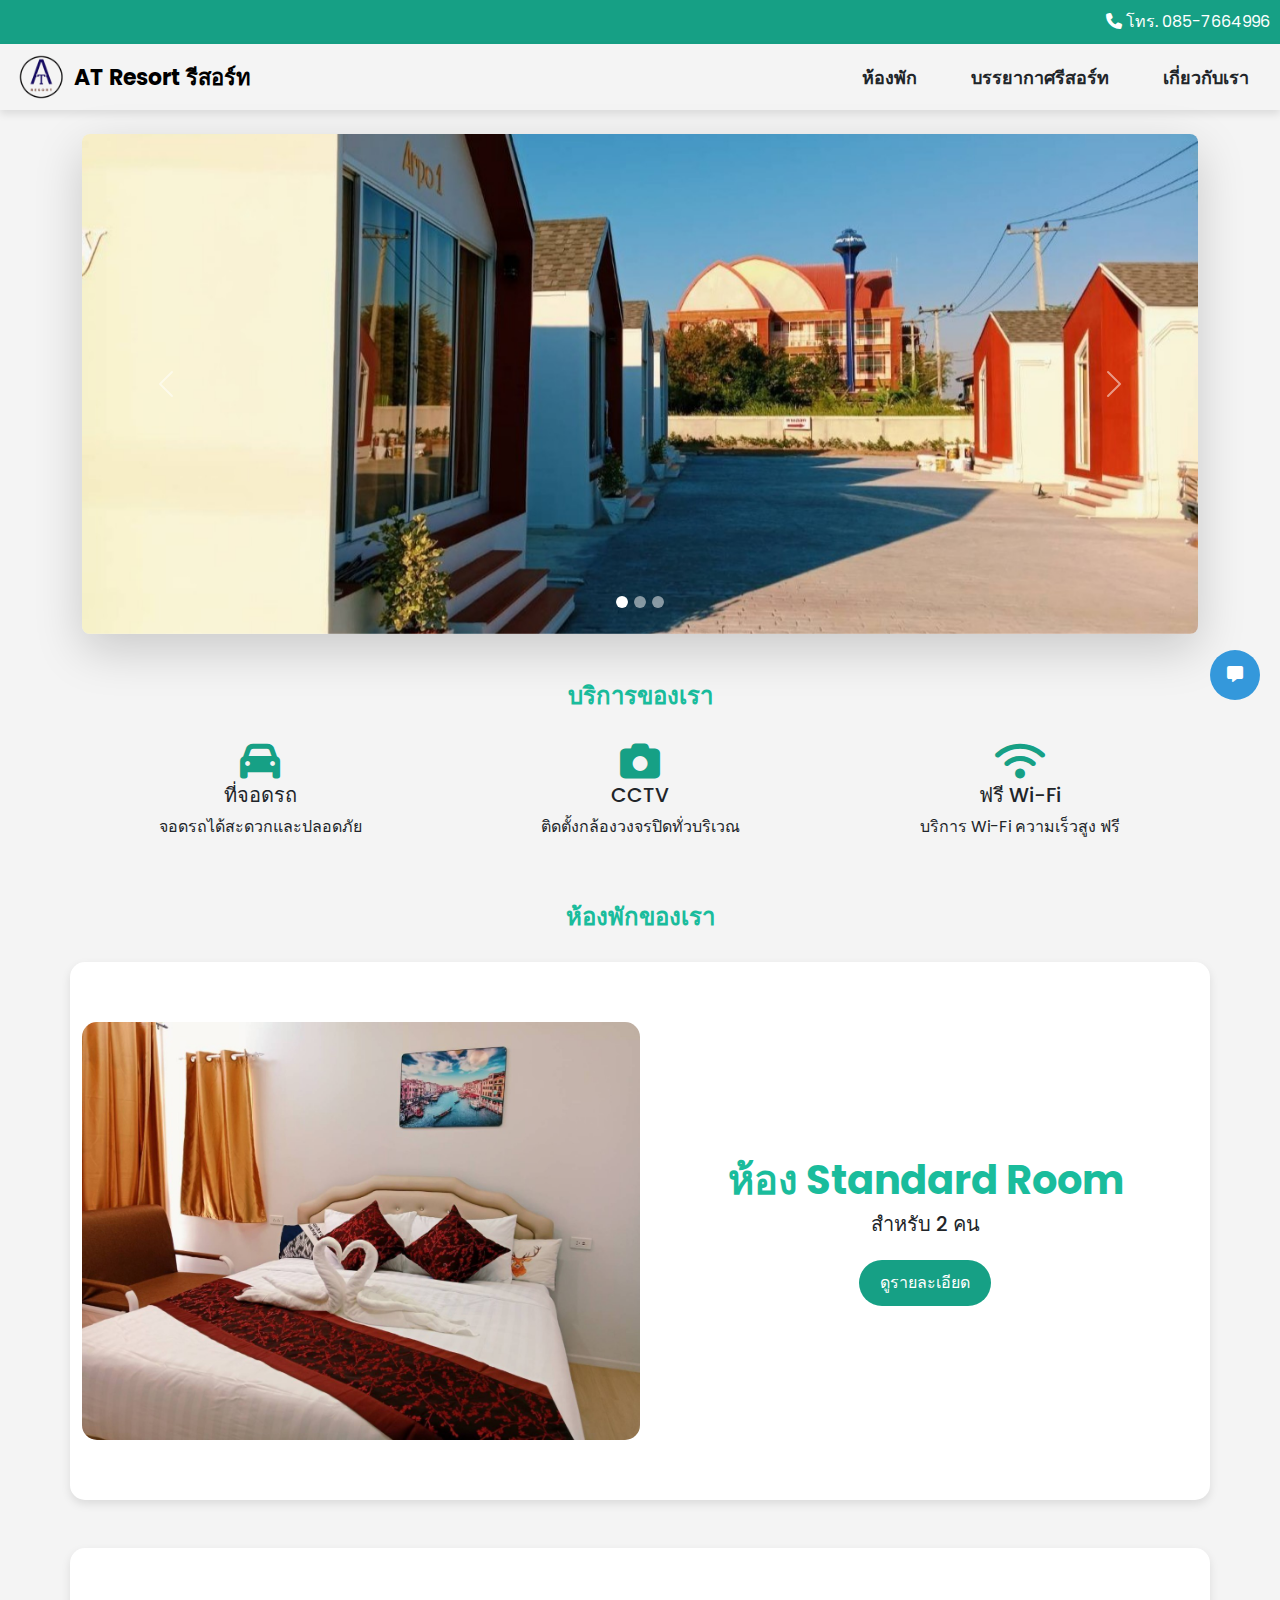
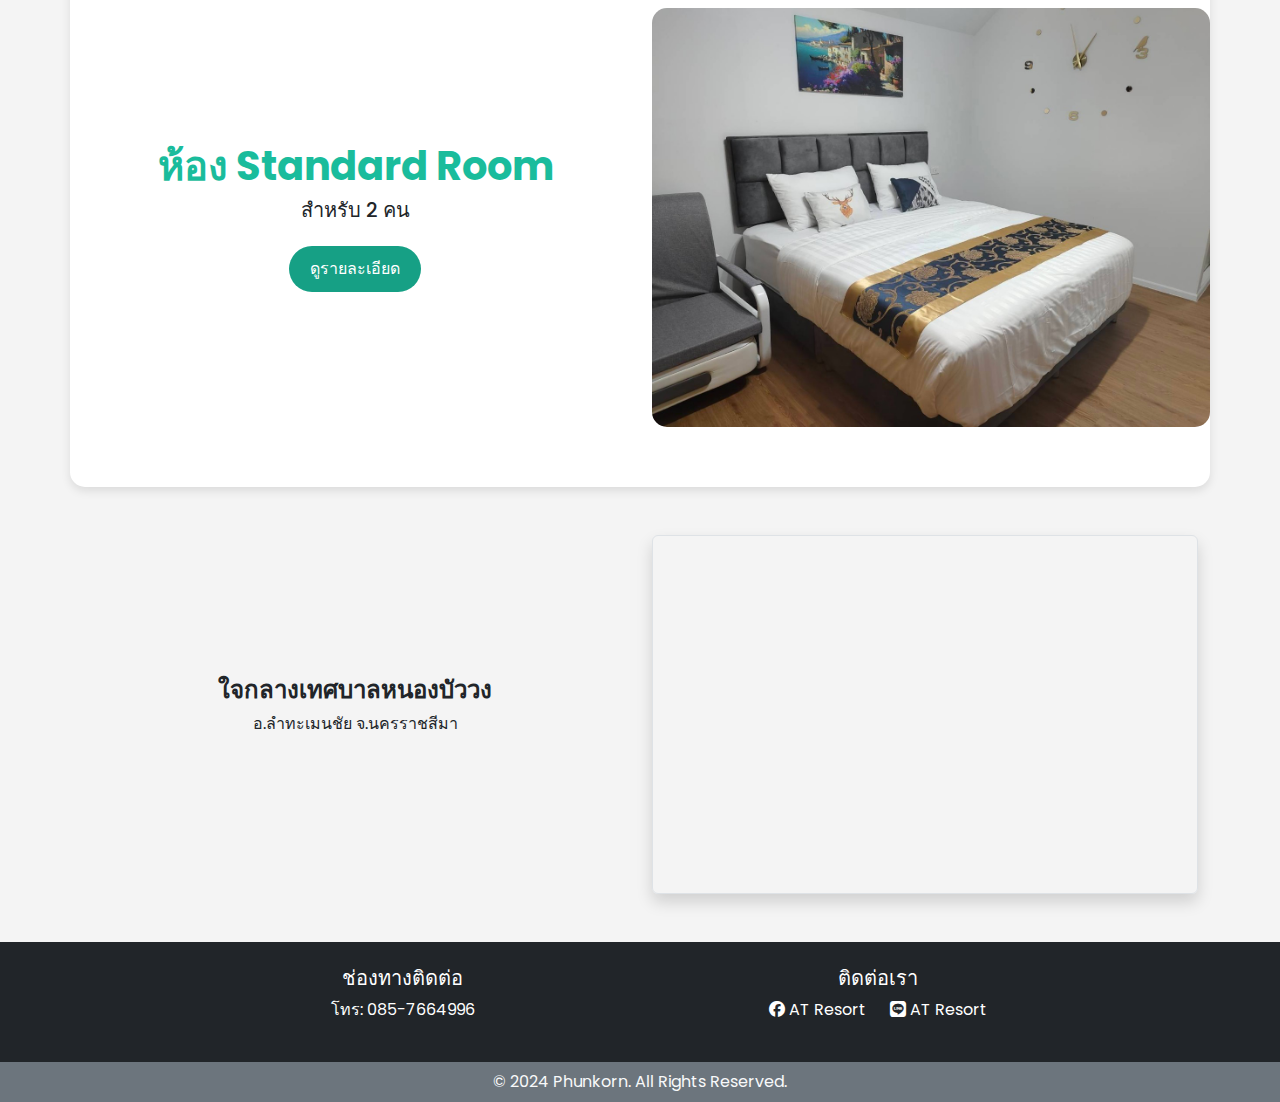
==== commit 148e8005: "Add files via upload" ====
--- a/index.html
+++ b/index.html
@@ -116,7 +116,7 @@
             margin-bottom: 30px;
             font-size: 24px;
             font-weight: 600;
-            color: #2c3e50;
+            color: #1abc9c;
         }
 
         .room-section,
@@ -293,24 +293,26 @@
 
     <!-- Top Nav -->
     <div class="nav-top">
-        <span><i class="fa-solid fa-phone text-decoration-none"></i> โทร. 083-8649613</span>
+        <span><i class="fa-solid fa-phone text-decoration-none"></i> โทร. 085-7664996</span>
     </div>
 
     <header>
         <div class="nav-container d-flex align-items-center justify-content-between px-3 py-2">
             <!-- โลโก้ -->
+            <a href="index.html" class="text-decoration-none text-black">
             <div class="nav-logo d-flex align-items-center">
                 <img src="Logo-01.png" alt="AT Resort Logo" class="logo-img me-2"
                     style="height: 50px; width: 50px;object-fit: contain; ">
                 <span class="m-0" style="font-size: 22px; font-weight: bold;">AT Resort รีสอร์ท</span>
             </div>
+            </a>
 
             <!-- เมนูหลัก (แสดงเฉพาะจอใหญ่) -->
             <nav class="nav-menu d-none d-lg-flex">
                 <ul class="d-flex list-unstyled m-0 gap-4">
-                    <li><a href="#" class="text-decoration-none text-dark fw-semibold">ห้องพัก</a></li>
-                    <li><a href="#" class="text-decoration-none text-dark fw-semibold">บรรยากาศรีสอร์ท</a></li>
-                    <li><a href="#" class="text-decoration-none text-dark fw-semibold">เกี่ยวกับเรา</a></li>
+                    <li><a href="room.html" class="text-decoration-none text-dark fw-semibold">ห้องพัก</a></li>
+                    <li><a href="view.html" class="text-decoration-none text-dark fw-semibold">บรรยากาศรีสอร์ท</a></li>
+                    <li><a href="about.html" class="text-decoration-none text-dark fw-semibold">เกี่ยวกับเรา</a></li>
                 </ul>
             </nav>
 
@@ -324,11 +326,11 @@
         <!-- เมนูสำหรับจอเล็ก (ใช้ collapse) -->
         <div class="collapse navbar-collapse d-lg-none bg-light p-3 shadow-sm rounded" id="navbarNav">
             <ul class="navbar-nav d-flex flex-column align-items-center text-center">
-                <li class="py-2 w-100"><a href="#"
+                <li class="py-2 w-100"><a href="room.html"
                         class="text-decoration-none text-dark fw-semibold d-block py-2">ห้องพัก</a></li>
-                <li class="py-2 w-100"><a href="#"
+                <li class="py-2 w-100"><a href="view.html"
                         class="text-decoration-none text-dark fw-semibold d-block py-2">บรรยากาศรีสอร์ท</a></li>
-                <li class="py-2 w-100"><a href="#"
+                <li class="py-2 w-100"><a href="about.html"
                         class="text-decoration-none text-dark fw-semibold d-block py-2">เกี่ยวกับเรา</a></li>
             </ul>
         </div>
@@ -358,11 +360,11 @@
                                 style="height: 500px; object-fit: cover;">
                         </div>
                         <div class="carousel-item">
-                            <img src="AT-resort01.jpg" class="d-block w-100" alt="Desktop Banner 2"
+                            <img src="House-01.jpg" class="d-block w-100" alt="Desktop Banner 2"
                                 style="height: 500px; object-fit: cover;">
                         </div>
                         <div class="carousel-item">
-                            <img src="AT-resort01.jpg" class="d-block w-100" alt="Desktop Banner 3"
+                            <img src="image01.jpg" class="d-block w-100" alt="Desktop Banner 3"
                                 style="height: 500px; object-fit: cover;">
                         </div>
                     </div>
@@ -394,10 +396,10 @@
                             <img src="AT-resort01.jpg" class="d-block w-100 img-fluid" alt="Mobile Banner 1">
                         </div>
                         <div class="carousel-item">
-                            <img src="AT-resort01.jpg" class="d-block w-100 img-fluid" alt="Mobile Banner 2">
+                            <img src="House-01.jpg" class="d-block w-100 img-fluid" alt="Mobile Banner 2">
                         </div>
                         <div class="carousel-item">
-                            <img src="AT-resort01.jpg" class="d-block w-100 img-fluid" alt="Mobile Banner 3">
+                            <img src="image01.jpg" class="d-block w-100 img-fluid" alt="Mobile Banner 3">
                         </div>
                     </div>
 
@@ -444,34 +446,11 @@
 
 
 
-    <!-- ABOUT WIIN PHETCHABURI -->
-    <div class="container mt-5">
-        <div class="row about-section">
-            <!-- ข้อความอยู่ซ้าย -->
-            <div class="col-md-6 d-flex align-items-center justify-content-center text-center">
-                <div>
-                    <h2 class="section-title">เกี่ยวกับเรา</h2>
-                    <p>
-                        รีสอร์ทสไตล์นอร์ดิค สวย สะอาด หรู ราคาสบายกระเป๋า <br>พร้อมสื่งอำนวยความสะดวกครบครัน
-                    </p>
-
-
-                </div>
-            </div>
-
-            <!-- รูปภาพอยู่ขวา -->
-            <div class="col-md-6 d-flex align-items-center">
-                <div class="img-container">
-                    <img src="image01.jpg" class="img-fluid w-100 rounded" alt="WIIN PHETCHABURI">
-                </div>
-            </div>
-        </div>
-    </div>
 
 
     <!-- Room Section -->
     <div class="container mt-5">
-        <h2 class="section-title text-center">ห้องพักของเรา</h2>
+        <h2 class="section-title text-center" >ห้องพักของเรา</h2>
 
         <!-- ห้องพักแถวที่ 1 -->
         <div class="row mb-5 room-section">
@@ -482,9 +461,9 @@
             </div>
             <div class="col-md-6 d-flex align-items-center justify-content-center">
                 <div class="room-info">
-                    <h5>ห้องพัก 3 คน</h5>
-                    <p>ห้องพักสะอาด สะดวกสบาย พร้อมสิ่งอำนวยความสะดวกครบครัน</p>
-                    <a href="#" class="btn btn-resort mt-3">ดูรายละเอียด</a>
+                    <h1 style="color: #1abc9c; font-weight: bold;">ห้อง Standard Room </h1>
+                    <h5>สำหรับ 2 คน</h5>
+                    <a href="room.html" class="btn btn-resort mt-3">ดูรายละเอียด</a>
                 </div>
             </div>
         </div>
@@ -498,9 +477,9 @@
             </div>
             <div class="col-md-6 d-flex align-items-center justify-content-center">
                 <div class="room-info">
-                    <h5>ห้องพัก 3 คน</h5>
-                    <p>ห้องพักสะอาด สะดวกสบาย พร้อมสิ่งอำนวยความสะดวกครบครัน</p>
-                    <a href="#" class="btn btn-resort mt-3">ดูรายละเอียด</a>
+                    <h1 style="color: #1abc9c; font-weight: bold;">ห้อง Standard Room </h1>
+                    <h5>สำหรับ 2 คน</h5>
+                    <a href="room.html" class="btn btn-resort mt-3">ดูรายละเอียด</a>
                 </div>
             </div>
         </div>
@@ -539,7 +518,7 @@
                         <!-- คอลัมน์ 1: ช่องทางติดต่อ -->
                         <div class="col-md-6 mb-3 d-flex flex-column align-items-center">
                             <h5>ช่องทางติดต่อ</h5>
-                            <p class="mb-0">โทร: 083-8649613</p>
+                            <p class="mb-0">โทร: 085-7664996</p>
                         </div>
     
                         <!-- คอลัมน์ 2: ติดต่อผ่าน Facebook และ Line -->
@@ -613,4 +592,4 @@
 
 </body>
 
-</html>
+</html>